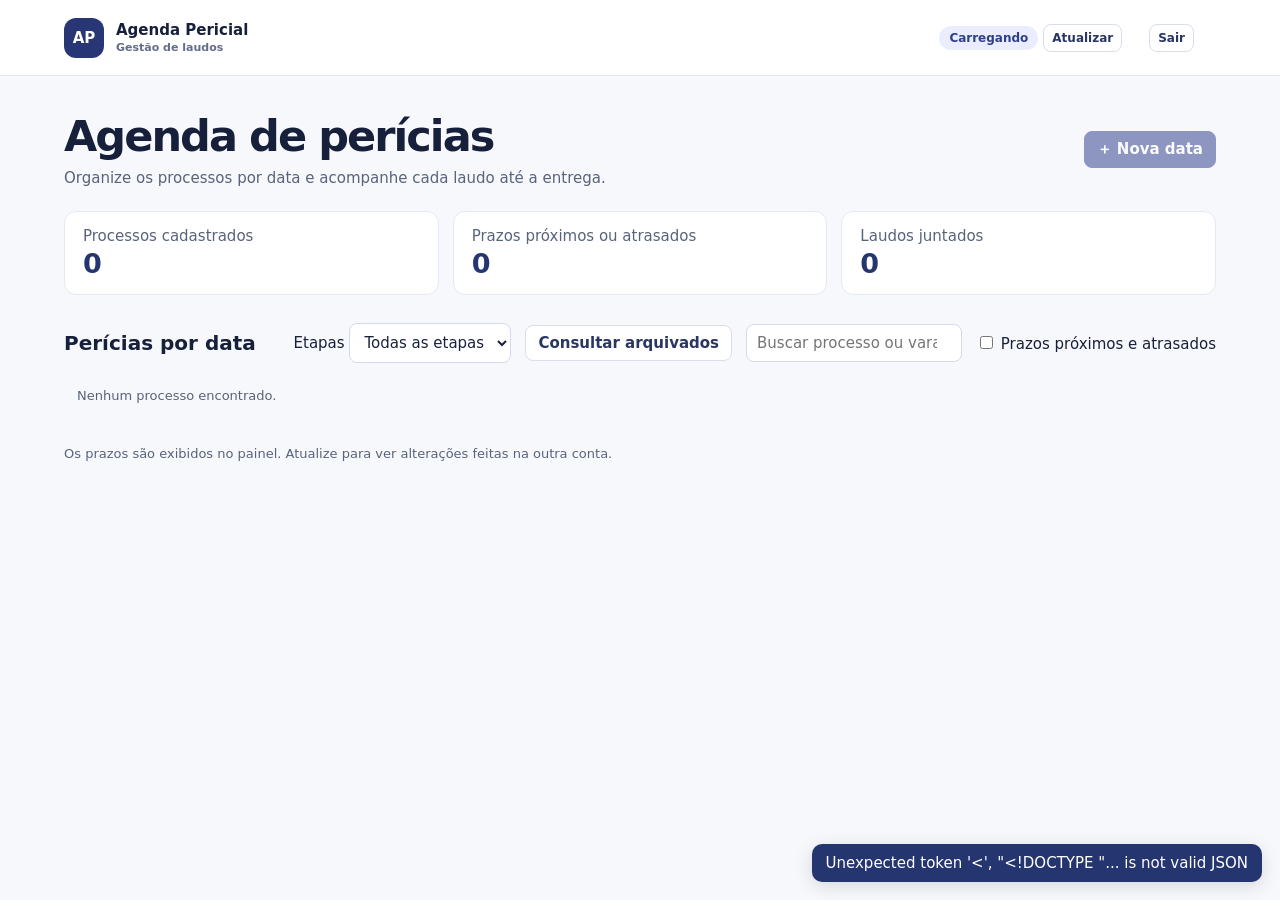
==== web/index.html @ 03b9030f "Add files via upload" ====
<!doctype html>
<html lang="pt-BR">
<meta charset="utf-8">
<meta name="viewport" content="width=device-width, initial-scale=1">
<title>Agenda Pericial</title>
<link rel="stylesheet" href="style.css?v=botao-compacto-1">
<header><div class="brand"><span>AP</span><div>Agenda Pericial<small>Gestão de laudos</small></div></div><div class="actions"><button type="button" id="import-config" hidden>Importar configurações</button><input type="file" id="config-file" accept=".json,application/json" hidden><span class="demo" id="account">Carregando</span><button id="perita" hidden>Configurar perita</button><button id="refresh">Atualizar</button><form method="post" action="/auth/sair" id="sign-out" hidden><button type="submit">Sair</button></form></div></header>
<main>
<section class="intro"><div><h1>Agenda de perícias</h1><p>Organize os processos por data e acompanhe cada laudo até a entrega.</p></div><button class="primary" id="new-date" disabled>＋ Nova data</button></section>
<section class="stats" id="stats" aria-label="Resumo"></section>
<section class="toolbar"><h2 id="board-title">Perícias por data</h2><div class="filters"><label>Etapas <select id="stage-filter"><option value="all">Todas as etapas</option><option value="adan">ADAN</option><option value="wes">WES</option></select></label><button type="button" id="archive-view" aria-pressed="false">Consultar arquivados</button><input id="search" type="search" placeholder="Buscar processo ou vara" aria-label="Buscar processo ou vara"><label><input type="checkbox" id="urgent"> Prazos próximos e atrasados</label></div></section>
<div class="board" id="board"></div>
<p class="foot">Os prazos são exibidos no painel. Atualize para ver alterações feitas na outra conta.</p>
</main>
<dialog id="dialog"><div id="panel"></div></dialog>
<div id="notice" role="status"></div>
<script src="assets/pdf-lib.min.js"></script><script src="assets/fontkit.umd.min.js"></script><script src="laudo-padrao.js?v=9"></script><script src="editor.js?v=pincel-colagem-1"></script><script src="rich-pdf.js?v=cloudflare-2"></script><script src="app.js?v=cartoes-modelos-1"></script>
</html>
---- web/style.css ----
*{box-sizing:border-box}body{margin:0;background:#f7f8fc;color:#17203a;font:15px Inter,system-ui,sans-serif}header{height:76px;background:white;border-bottom:1px solid #e5e8f2;padding:0 max(24px,5vw);display:flex;align-items:center;justify-content:space-between}.brand{display:flex;gap:12px;align-items:center;font-weight:750}.brand span{display:grid;place-items:center;width:40px;height:40px;border-radius:12px;background:#283675;color:white}.brand small{display:block;color:#626d89;font-size:11px;margin-top:2px}.demo,.tag{padding:5px 10px;border-radius:20px;background:#e9edff;color:#303e86;font-size:12px;font-weight:700}.intro{display:flex;justify-content:space-between;align-items:center;gap:18px;margin:35px 0 24px}main{margin:auto;width:min(90vw,1500px)}h1,h2,h3,p{margin:0}h1{font-size:clamp(27px,4vw,43px);letter-spacing:-.045em}.intro p,.foot,.meta{color:#58637c}.intro p{margin-top:8px}button,input,select,textarea{font:inherit}button{cursor:pointer;border:1px solid #d9deef;background:white;color:#293663;padding:8px 12px;border-radius:8px;font-weight:650}button:hover{background:#f0f2ff}button:disabled{cursor:default;opacity:.54}.primary{background:#334490;border-color:#334490;color:white}.primary:hover{background:#283675}.stats{display:grid;grid-template-columns:repeat(3,1fr);gap:14px}.stat{background:white;border:1px solid #e4e8f4;border-radius:12px;padding:15px 18px;color:#58637c}.stat strong{display:block;color:#253570;font-size:27px;margin-top:3px}.toolbar{display:flex;gap:12px;justify-content:space-between;align-items:center;margin:28px 0 12px;flex-wrap:wrap}.toolbar h2{font-size:20px}.filters{display:flex;align-items:center;gap:14px;flex-wrap:wrap}input:not([type=checkbox]),textarea,select{border:1px solid #d4daeb;background:white;border-radius:8px;color:#18223f;padding:9px 10px}input[type=checkbox]{accent-color:#334490}.board{display:flex;align-items:flex-start;gap:14px;overflow-x:auto;padding-bottom:12px}.column{flex:1 0 320px;max-width:430px;background:#edf0f8;border-radius:14px;padding:12px;min-height:160px}.column-head{display:flex;justify-content:space-between;align-items:center;gap:8px;padding:4px 2px 12px}.column-head h3{font-size:18px}.column-head p,.meta{font-size:12px;margin-top:3px}.card{background:#fff;border:1px solid #e1e5f1;border-radius:11px;padding:12px;margin-bottom:9px}.card strong{font-size:14px;overflow-wrap:anywhere}.card .tag{display:inline-block;margin-top:10px}.deadline{margin:8px 0;font-size:12px;color:#535e79}.late{color:#a02138;font-weight:750}.soon{color:#825000;font-weight:750}.actions{display:flex;gap:5px;flex-wrap:wrap}.actions button{font-size:12px;padding:6px 8px}.foot{margin:18px 0;font-size:13px}.empty{padding:13px;color:#58637c;font-size:13px}dialog{border:1px solid #e1e5f2;border-radius:16px;width:min(720px,94vw);color:inherit;padding:0}dialog::backdrop{background:#121a39a6}form{padding:22px;display:grid;gap:13px}.formhead{display:flex;align-items:center;justify-content:space-between;gap:12px}.formhead h2{font-size:21px;overflow-wrap:anywhere}form label{display:grid;gap:5px;font-size:13px;font-weight:650}.row{display:flex;gap:10px;flex-wrap:wrap}.row label{flex:1 1 135px}.editor{width:100%;min-height:310px;resize:vertical;line-height:1.5}.error{color:#a02138;font-size:13px}#notice{position:fixed;bottom:18px;right:18px;background:#253570;color:white;border-radius:10px;padding:10px 14px;box-shadow:0 4px 18px #0002}#notice:empty{display:none}@media(max-width:550px){.intro{align-items:flex-start}.intro button{flex:none}.stat{padding:9px;font-size:12px}.column{flex-basis: min(320px,87vw)}}
header .actions{align-items:center}.version{white-space:pre-wrap;overflow-wrap:anywhere;background:#f4f5fb;padding:10px}details>details{margin:8px 0 8px 12px}
@font-face{font-family:"EB Garamond";src:url("/assets/garamond-regular.ttf")}@font-face{font-family:"EB Garamond";src:url("/assets/garamond-bold.ttf");font-weight:700}@font-face{font-family:"EB Garamond";src:url("/assets/garamond-italic.ttf");font-style:italic}@font-face{font-family:"EB Garamond";src:url("/assets/garamond-bolditalic.ttf");font-weight:700;font-style:italic}.paper-settings label{flex-basis:100px}.paper-settings input[type=color]{min-height:40px;width:100%;padding:3px}.paper-settings input,.paper-settings select{width:100%}.editor-tools{display:flex;flex-wrap:wrap;gap:5px;margin:10px 0}.editor-tools button{font-size:12px;padding:6px 9px}.paper{position:relative;overflow:hidden;border:1px solid #d4daeb;border-radius:8px}.report-body{position:relative;padding:clamp(16px,5vw,50px);min-height:400px;line-height:1.45;white-space:pre-wrap;overflow-wrap:anywhere;outline-offset:-3px}.paper-watermark{position:absolute;top:185px;left:50%;width:100%;text-align:center;transform:translateX(-50%) rotate(-30deg);font-size:clamp(24px,6vw,50px);font-weight:bold;color:#18223f20;pointer-events:none;overflow-wrap:anywhere}dialog:has(.report-editor){width:min(880px,95vw)}
.editor-template{margin-bottom:10px}.paper.letterhead{background-image:url('/assets/timbre-pericial.jpg');background-size:100% auto;background-repeat:no-repeat}.letterhead .report-body{padding-top:19%;min-height:680px}.report-body [data-page]{border-top:1px dashed #9e947b55;margin-top:12px;padding-top:12px}
.report-body [data-table]{width:57%;margin-inline:auto;border:1px solid #342f28;padding-inline:6px}.report-body [data-table]+[data-table]{border-top:0}.editor-template .meta{margin-top:6px}
button.danger{color:#971c34;border-color:#ebb3bd}button.danger:hover{background:#fcecf0}button.primary.danger{color:white;background:#97263d;border-color:#97263d}[data-model]{color:#473687;border-color:#c7c0e5}#apply-template{font-weight:750;background:#ece8fa;color:#39246d}
.report-ruler{display:flex;justify-content:space-between;position:relative;background:linear-gradient(to right,#e5e5f1 var(--margin-left),#fff var(--margin-left),#fff calc(100% - var(--margin-right)),#e5e5f1 calc(100% - var(--margin-right)));border:1px solid #d8daeb;border-radius:5px;padding:0 4px;color:#475071;font-size:10px}.report-ruler span{min-width:8px;text-align:center;padding:2px 0 5px;position:relative}.report-ruler span::after{content:'';position:absolute;bottom:0;left:50%;height:4px;border-left:1px solid #777}.report-margins{padding:5px 0 8px}.report-margins input{width:100%;padding:0!important;accent-color:#45428b}.report-margins label{font-weight:600}.layout-tools{align-items:end}.layout-tools select{padding:5px;font-size:13px}.report-body>div,.report-body>p{margin-bottom:var(--after-paragraph,0)}.report-body>[data-table]{margin-bottom:0}.report-body [data-page]::before{content:'Quebra de página';display:block;text-align:center;color:#625b70;font:11px system-ui;margin-bottom:7px;pointer-events:none;user-select:none}.report-body mark{background:#fff176;color:inherit}@media(max-width:540px){.report-ruler span:nth-child(even){font-size:0}}
.paper.paged-paper,.paper.paged-paper.letterhead{overflow:visible;border:0;background:#e8eaf2;background-image:none;border-radius:9px;padding:12px}
.paged-paper .report-body,.paged-paper.letterhead .report-body{width:min(100%,794px);margin-inline:auto;padding:0;min-height:0;outline:none}
.paged-paper .report-sheet{position:relative;display:flow-root;isolation:isolate;box-sizing:border-box;width:100%;min-height:var(--sheet-height,auto);aspect-ratio:210 / 297;padding:var(--sheet-top,9.5%) var(--sheet-right,9.5%) var(--sheet-bottom,9.5%) var(--sheet-left,9.5%);background:var(--sheet-color,#fff);box-shadow:0 1px 5px #18203331;margin:0 0 16px;cursor:text}
.paged-paper .report-sheet:last-child{margin-bottom:0}
.paged-paper.letterhead .report-sheet{background:#fff url('/assets/timbre-pericial.jpg') center top / 100% 100% no-repeat}
.paged-paper .report-sheet::before{content:attr(data-watermark);position:absolute;z-index:-1;pointer-events:none;user-select:none;top:45%;left:0;width:100%;transform:rotate(-30deg);text-align:center;color:#19234020;font-size:4em;font-weight:bold}
.paged-paper .report-sheet::after{content:attr(data-number);position:absolute;bottom:3.7%;left:0;width:100%;text-align:center;color:#67634d;user-select:none;pointer-events:none;font-size:1em}
.paged-paper .report-sheet>div,.paged-paper .report-sheet>p{margin-bottom:var(--after-paragraph,0)}
.paged-paper .report-sheet>[data-table]{margin-bottom:0}
.paged-paper .report-sheet>[data-page]{border-top:0;margin-top:0;padding-top:0}
.paged-paper .report-sheet>[data-page]::before{content:none}
.editor-template{align-items:end}.editor-template .actions{align-self:end;padding-bottom:1px}.first-indent{margin-block:5px}.first-indent input{width:100%;padding:0!important;accent-color:#473687}.report-ruler::after{content:'';position:absolute;left:var(--first-position,9.52%);bottom:-5px;border-left:5px solid transparent;border-right:5px solid transparent;border-bottom:7px solid #473687;transform:translateX(-50%);pointer-events:none}
.editor-controls-toggle{margin-bottom:10px}.editor-controls-toggle button{font-size:13px}#editor-controls[hidden]{display:none}
.report-body mark[data-highlight="16"],button.highlight-button[data-highlight="16"]{background:#fff176;color:#202331}.report-body mark[data-highlight="32"],button.highlight-button[data-highlight="32"]{background:#a6e6a1;color:#202331}.report-body mark[data-highlight="64"],button.highlight-button[data-highlight="64"]{background:#ffabab;color:#202331}
.editor-controls-toggle button{background:#2857b6;border-color:#2857b6;color:#fff}.editor-controls-toggle button:hover{background:#1d428e;border-color:#1d428e}
.process-card{padding:8px 10px;margin-bottom:6px}.process-card-title{display:flex;justify-content:space-between;align-items:flex-start;gap:8px}.process-card-title>div{min-width:0}.process-card-title .meta{margin:1px 0 0}.process-card-status{display:flex;align-items:center;flex-wrap:wrap;gap:5px 8px;margin-top:4px}.process-card .tag{margin:0;padding:2px 7px}.process-card-status .meta{margin:0}.process-card .deadline{margin:4px 0 5px}.process-card .actions button{padding:4px 7px}.card-delete,#delete-model{padding:0 6px;min-width:24px;min-height:24px;font-size:17px;line-height:1}.model-picker{display:flex;align-items:center;gap:5px}.model-picker select{flex:1;min-width:0}
.process-card .stage-review{background:#fff0ad;color:#594304}.process-card .stage-ready{background:#ffddbc;color:#843b00}.process-card .stage-filed{background:#d7f2de;color:#185533}.process-card .stage-absent{background:#ffdade;color:#922031}
.editor-toolbar-sticky{position:sticky;top:0;z-index:5;background:#fff;padding:6px 0;box-shadow:0 2px 4px #25284612}.editor-toolbar-sticky .editor-controls-toggle{margin:0}.editor-toolbar-sticky #editor-controls{max-height:42vh;overflow:auto;padding:8px 2px 2px}.editor-tool-menu{position:relative}.editor-tool-menu>summary{list-style:none;cursor:pointer;color:#26365f;border:1px solid #e1e5f2;border-radius:7px;padding:5px 7px;font-size:13px}.editor-tool-menu>summary::-webkit-details-marker{display:none}.editor-tool-options{display:flex;gap:4px;flex-wrap:wrap;padding:4px 0}.editor-tool-options button[data-highlight]{text-transform:capitalize}#format-brush[aria-pressed=true]{background:#dce8ff;border-color:#6d91dc}
#format-brush{min-width:32px;min-height:28px;display:inline-grid;place-items:center;padding:4px 6px}#format-brush img{width:17px;height:16px;object-fit:contain;display:block;mix-blend-mode:multiply}

.editor-controls-toggle{display:flex;align-items:center;gap:6px;flex-wrap:wrap}.editor-controls-toggle .editor-save{background:#176a42;border-color:#176a42}.editor-controls-toggle .editor-save:hover{background:#115132;border-color:#115132}.editor-controls-toggle #report-expand{background:#fff;color:#25365d;border-color:#aab8d4}.editor-controls-toggle #report-expand:hover{background:#edf3ff}.editor-controls-toggle button:disabled{opacity:.55}dialog.expanded-editor:has(.report-editor){position:fixed;inset:0;margin:0;width:100vw;max-width:none;height:100dvh;max-height:none;box-sizing:border-box;border:0;border-radius:0;overflow:auto}

.editor-save-status{color:#176a42;font-size:12px;margin:4px 0 0}.editor-save-status:empty{margin:0}
[data-list-marker]{margin-inline-end:calc(var(--centimeter,37.8px) * var(--list-gap,0));cursor:text}.editor-tool-menu label:has(#list-gap){padding:4px 6px 6px;gap:3px}.editor-tool-menu #list-gap{width:100%;height:18px;padding:0;accent-color:#2857b6}
[data-list-marker]{display:inline-block;white-space:pre}[data-list-hanging]{padding-inline-start:calc(var(--hanging-width,0px) + var(--hanging-first,0px));text-indent:calc(-1 * var(--hanging-width,0px)) !important}[data-list-hanging] [data-list-marker]{text-indent:0}
.report-ruler.has-list-handles::after{display:none}.report-ruler .ruler-handle{position:absolute;z-index:2;left:0;transform:translateX(-50%);width:15px;height:13px;padding:0;border:0;background:transparent;cursor:ew-resize;touch-action:none}.report-ruler .ruler-handle[hidden]{display:none}.ruler-handle::before,.ruler-handle::after{content:'';position:absolute;left:50%;transform:translateX(-50%);pointer-events:none}#ruler-marker{top:-5px}#ruler-marker::before{top:2px;width:10px;height:9px;background:#243d69;clip-path:polygon(0 0,100% 0,100% 48%,50% 100%,0 48%)}#ruler-marker::after{top:3px;width:8px;height:6px;background:#fff;clip-path:polygon(0 0,100% 0,100% 48%,50% 100%,0 48%)}#ruler-text{bottom:-6px}#ruler-text::before{bottom:1px;width:11px;height:10px;background:#243d69;clip-path:polygon(50% 0,100% 53%,100% 100%,0 100%,0 53%)}#ruler-text::after{bottom:2px;width:9px;height:7px;background:#fff;clip-path:polygon(50% 0,100% 54%,100% 100%,0 100%,0 54%)}.report-ruler .ruler-handle:focus-visible{outline:2px solid #2857b6}
.editor-controls-toggle .editor-stage{display:flex;align-items:center;gap:6px;margin:0;font-size:12px}.editor-stage select{font-size:13px;padding:5px 7px;max-width:100%}.editor-controls-toggle .editor-close{background:#fff;color:#28406a;border-color:#aab8d4;min-width:33px;padding:5px 7px}.editor-controls-toggle .editor-close:hover{background:#edf3ff}

.report-body [data-image]{text-align:center;margin:10px 0}.report-body [data-image] img{display:block;max-width:100%;max-height:calc(var(--sheet-height,950px) - var(--sheet-top,130px) - var(--sheet-bottom,80px) - 30px);margin-inline:auto;object-fit:contain}

.report-body [data-image]{position:relative}.report-body [data-remove-image]{position:absolute;top:4px;right:4px;padding:3px 7px;font:600 14px system-ui;background:#fff;color:#691a1a}

.login-layout { min-height: 100vh; display: grid; place-items: center; }
.login-card { width: min(100%, 470px); padding: 24px; background: white; border: 1px solid #d9e0ef; border-radius: 16px; }
.login-card h1 { margin: 20px 0 14px; font-size: 1.5rem; }
.login-card label, .login-card input { display: block; width: 100%; }
.login-card input { margin: 6px 0 14px; }
.login-card #login-message { color: #9b2234; margin: 12px 0 0; }
.login-card #login-message:empty { display: none; }

.process-card-title > .process-card-tools { display:flex; align-items:center; gap:5px; flex-shrink:0; }
.case-link { display:inline-grid; place-items:center; width:28px; height:28px; border:1px solid #d9e0ef; border-radius:7px; color:#263772; background:#fff; }
.case-link:hover { background:#edf1ff; }
.case-link svg { width:18px; height:18px; }
.process-card-tools > :is(.case-link,.card-delete) {
  display:grid;
  place-items:center;
  flex:0 0 28px;
  width:28px;
  height:28px;
  padding:0;
  line-height:1;
}
.process-card-tools svg { display:block; }

.stage-exam { background:#fbd9e9; color:#82254e; }
.stage-questions { background:#e9dcff; color:#593186; }

::highlight(laudo-selecao-multipla) { background-color:#c9dcff; }

.process-card-status { display:flex; align-items:center; justify-content:space-between; gap:6px; }
.process-card-status .edit-report { background:white; border-color:#d9deef; color:#293663; flex-shrink:0; padding:3px 6px; font-size:11px; line-height:1.2; }
.process-card-status .edit-report:hover { background:#f0f2ff; }
.process-card > .actions:empty { display:none; }
.process-card .deadline { margin:4px 0; }
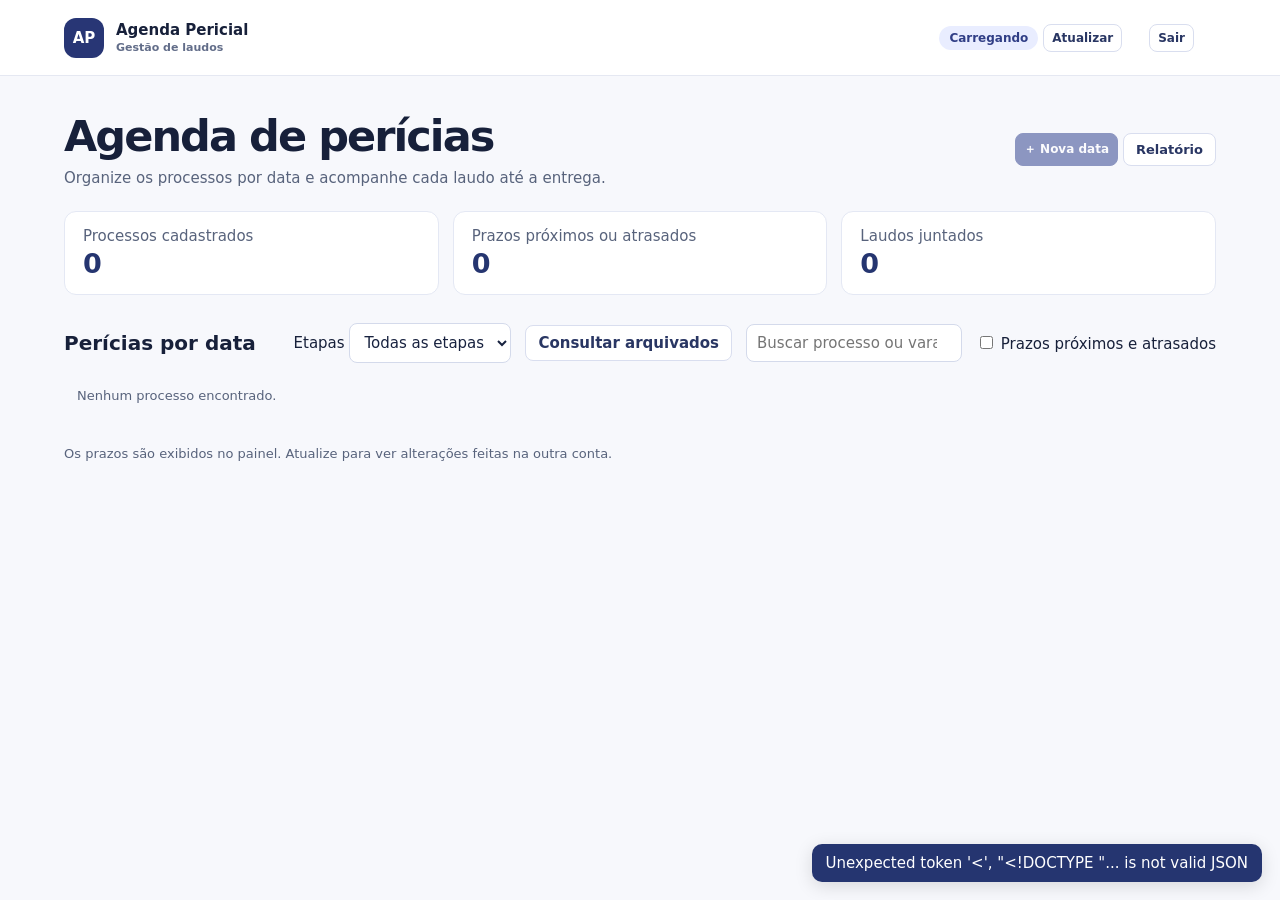
==== commit f556ac5f: "Add files via upload" ====
--- a/web/index.html
+++ b/web/index.html
@@ -3,10 +3,10 @@
 <meta charset="utf-8">
 <meta name="viewport" content="width=device-width, initial-scale=1">
 <title>Agenda Pericial</title>
-<link rel="stylesheet" href="style.css?v=botao-compacto-1">
+<link rel="stylesheet" href="style.css?v=relatorio-1">
 <header><div class="brand"><span>AP</span><div>Agenda Pericial<small>Gestão de laudos</small></div></div><div class="actions"><button type="button" id="import-config" hidden>Importar configurações</button><input type="file" id="config-file" accept=".json,application/json" hidden><span class="demo" id="account">Carregando</span><button id="perita" hidden>Configurar perita</button><button id="refresh">Atualizar</button><form method="post" action="/auth/sair" id="sign-out" hidden><button type="submit">Sair</button></form></div></header>
 <main>
-<section class="intro"><div><h1>Agenda de perícias</h1><p>Organize os processos por data e acompanhe cada laudo até a entrega.</p></div><button class="primary" id="new-date" disabled>＋ Nova data</button></section>
+<section class="intro"><div><h1>Agenda de perícias</h1><p>Organize os processos por data e acompanhe cada laudo até a entrega.</p></div><div class="actions"><button class="primary" id="new-date" disabled>＋ Nova data</button><a class="report-link" href="https://docs.google.com/spreadsheets/d/1C2NFelZYhILRPzmcJwlSywyrVxFguB1Tnr46EyEoPG8/edit?gid=1422742423#gid=1422742423" target="_blank" rel="noopener noreferrer">Relatório</a></div></section>
 <section class="stats" id="stats" aria-label="Resumo"></section>
 <section class="toolbar"><h2 id="board-title">Perícias por data</h2><div class="filters"><label>Etapas <select id="stage-filter"><option value="all">Todas as etapas</option><option value="adan">ADAN</option><option value="wes">WES</option></select></label><button type="button" id="archive-view" aria-pressed="false">Consultar arquivados</button><input id="search" type="search" placeholder="Buscar processo ou vara" aria-label="Buscar processo ou vara"><label><input type="checkbox" id="urgent"> Prazos próximos e atrasados</label></div></section>
 <div class="board" id="board"></div>
@@ -14,5 +14,5 @@
 </main>
 <dialog id="dialog"><div id="panel"></div></dialog>
 <div id="notice" role="status"></div>
-<script src="assets/pdf-lib.min.js"></script><script src="assets/fontkit.umd.min.js"></script><script src="laudo-padrao.js?v=9"></script><script src="editor.js?v=pincel-colagem-1"></script><script src="rich-pdf.js?v=cloudflare-2"></script><script src="app.js?v=cartoes-modelos-1"></script>
+<script src="assets/pdf-lib.min.js"></script><script src="assets/fontkit.umd.min.js"></script><script src="laudo-padrao.js?v=9"></script><script src="editor.js?v=pincel-atalhos-cv"></script><script src="rich-pdf.js?v=cloudflare-2"></script><script src="app.js?v=cartoes-modelos-1"></script>
 </html>
--- a/web/style.css
+++ b/web/style.css
@@ -70,3 +70,19 @@
 .process-card-status .edit-report:hover { background:#f0f2ff; }
 .process-card > .actions:empty { display:none; }
 .process-card .deadline { margin:4px 0; }
+
+.intro .report-link {
+  display:inline-flex;
+  align-items:center;
+  justify-content:center;
+  padding:8px 12px;
+  border:1px solid #d9deef;
+  border-radius:8px;
+  background:white;
+  color:#293663;
+  font-size:13px;
+  font-weight:650;
+  text-decoration:none;
+  white-space:nowrap;
+}
+.intro .report-link:hover { background:#f0f2ff; }
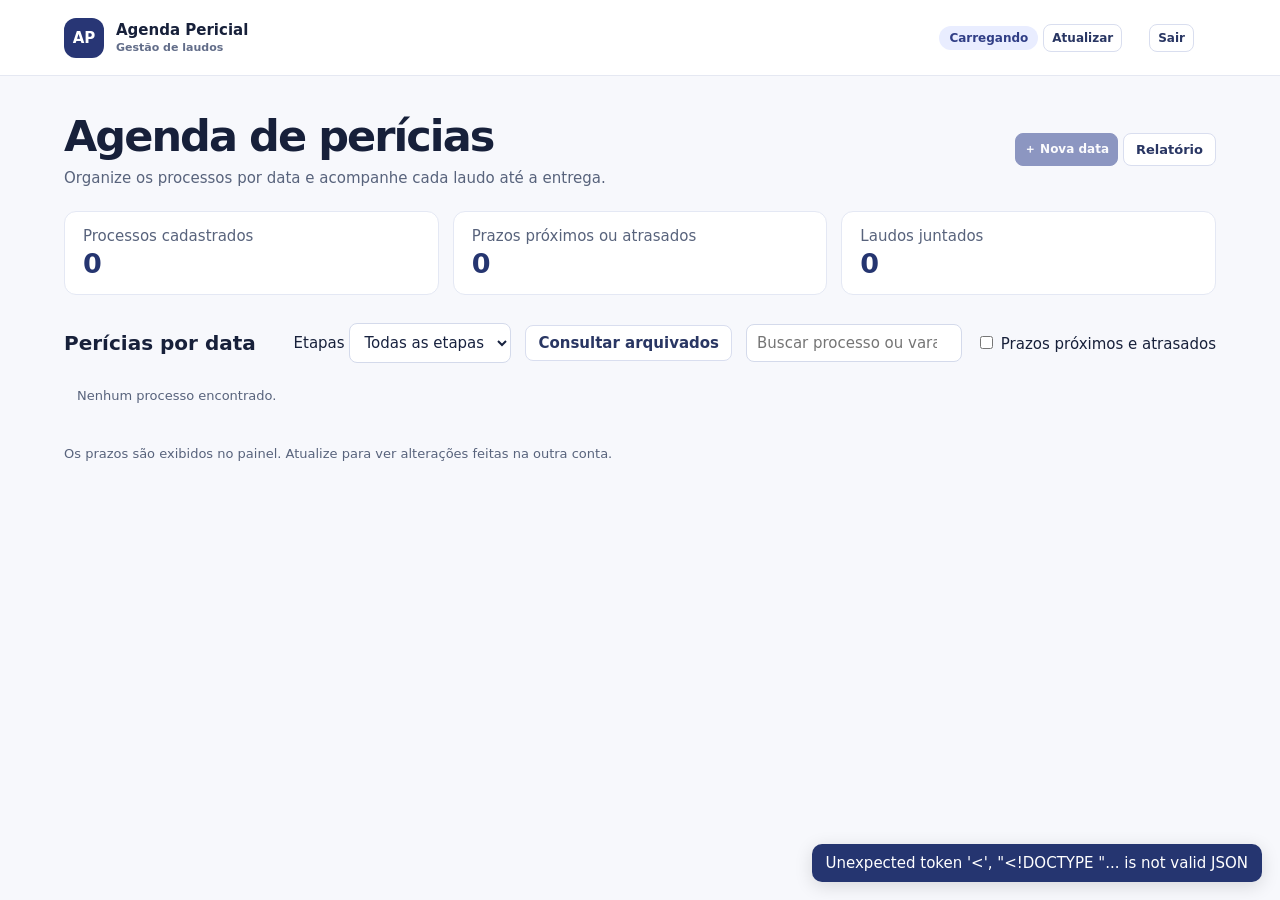
==== commit 4244bb57: "Add files via upload" ====
--- a/web/index.html
+++ b/web/index.html
@@ -14,5 +14,5 @@
 </main>
 <dialog id="dialog"><div id="panel"></div></dialog>
 <div id="notice" role="status"></div>
-<script src="assets/pdf-lib.min.js"></script><script src="assets/fontkit.umd.min.js"></script><script src="laudo-padrao.js?v=9"></script><script src="editor.js?v=pincel-atalhos-cv"></script><script src="rich-pdf.js?v=cloudflare-2"></script><script src="app.js?v=cartoes-modelos-1"></script>
+<script src="assets/pdf-lib.min.js"></script><script src="assets/fontkit.umd.min.js"></script><script src="laudo-padrao.js?v=9"></script><script src="editor.js?v=pincel-atalhos-cv"></script><script src="rich-pdf.js?v=sem-borda-1"></script><script src="app.js?v=cartoes-modelos-1"></script>
 </html>
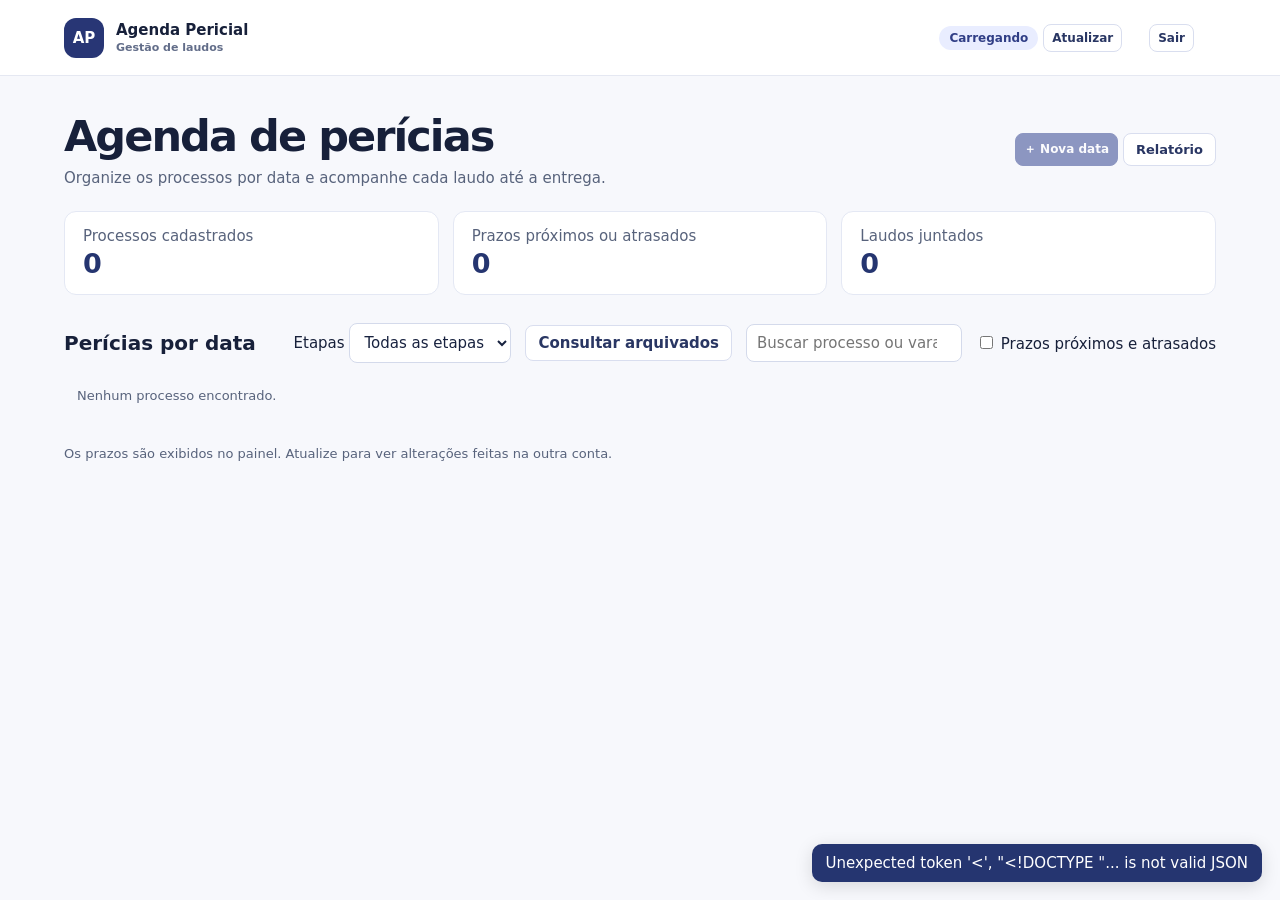
==== commit a6363cec: "Add files via upload" ====
--- a/web/index.html
+++ b/web/index.html
@@ -14,5 +14,5 @@
 </main>
 <dialog id="dialog"><div id="panel"></div></dialog>
 <div id="notice" role="status"></div>
-<script src="assets/pdf-lib.min.js"></script><script src="assets/fontkit.umd.min.js"></script><script src="laudo-padrao.js?v=9"></script><script src="editor.js?v=pincel-atalhos-cv"></script><script src="rich-pdf.js?v=sem-borda-1"></script><script src="app.js?v=cartoes-modelos-1"></script>
+<script src="assets/pdf-lib.min.js"></script><script src="assets/fontkit.umd.min.js"></script><script src="laudo-padrao.js?v=9"></script><script src="editor.js?v=pincel-atalhos-cv"></script><script src="rich-pdf.js?v=layout-editor-1"></script><script src="app.js?v=cartoes-modelos-1"></script>
 </html>
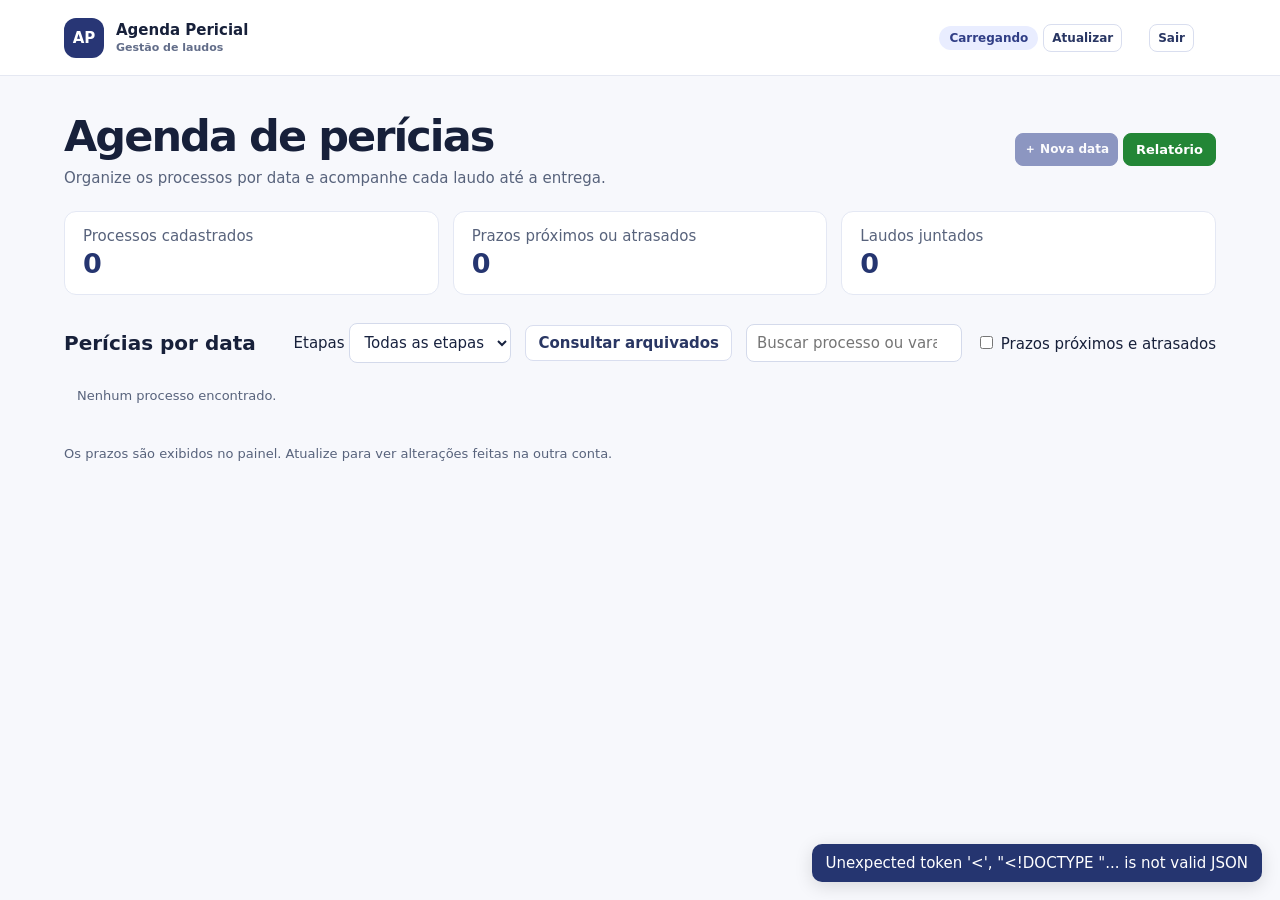
==== commit 30dc0de3: "Add files via upload" ====
--- a/web/index.html
+++ b/web/index.html
@@ -3,7 +3,7 @@
 <meta charset="utf-8">
 <meta name="viewport" content="width=device-width, initial-scale=1">
 <title>Agenda Pericial</title>
-<link rel="stylesheet" href="style.css?v=relatorio-1">
+<link rel="stylesheet" href="style.css?v=download-verde-1">
 <header><div class="brand"><span>AP</span><div>Agenda Pericial<small>Gestão de laudos</small></div></div><div class="actions"><button type="button" id="import-config" hidden>Importar configurações</button><input type="file" id="config-file" accept=".json,application/json" hidden><span class="demo" id="account">Carregando</span><button id="perita" hidden>Configurar perita</button><button id="refresh">Atualizar</button><form method="post" action="/auth/sair" id="sign-out" hidden><button type="submit">Sair</button></form></div></header>
 <main>
 <section class="intro"><div><h1>Agenda de perícias</h1><p>Organize os processos por data e acompanhe cada laudo até a entrega.</p></div><div class="actions"><button class="primary" id="new-date" disabled>＋ Nova data</button><a class="report-link" href="https://docs.google.com/spreadsheets/d/1C2NFelZYhILRPzmcJwlSywyrVxFguB1Tnr46EyEoPG8/edit?gid=1422742423#gid=1422742423" target="_blank" rel="noopener noreferrer">Relatório</a></div></section>
@@ -14,5 +14,5 @@
 </main>
 <dialog id="dialog"><div id="panel"></div></dialog>
 <div id="notice" role="status"></div>
-<script src="assets/pdf-lib.min.js"></script><script src="assets/fontkit.umd.min.js"></script><script src="laudo-padrao.js?v=9"></script><script src="editor.js?v=pincel-atalhos-cv"></script><script src="rich-pdf.js?v=layout-editor-1"></script><script src="app.js?v=cartoes-modelos-1"></script>
+<script src="assets/pdf-lib.min.js"></script><script src="assets/fontkit.umd.min.js"></script><script src="laudo-padrao.js?v=9"></script><script src="editor.js?v=pincel-atalhos-cv"></script><script src="rich-pdf.js?v=layout-editor-1"></script><script src="app.js?v=download-verde-1"></script>
 </html>
--- a/web/style.css
+++ b/web/style.css
@@ -86,3 +86,8 @@
   white-space:nowrap;
 }
 .intro .report-link:hover { background:#f0f2ff; }
+
+.process-card button.pdf-downloaded { background:#d7f2de; border-color:#bde5c8; color:#185533; }
+.process-card button.pdf-downloaded:hover { background:#c5eace; }
+.intro .report-link { background:#238636; border-color:#238636; color:white; }
+.intro .report-link:hover { background:#1b702c; border-color:#1b702c; }
